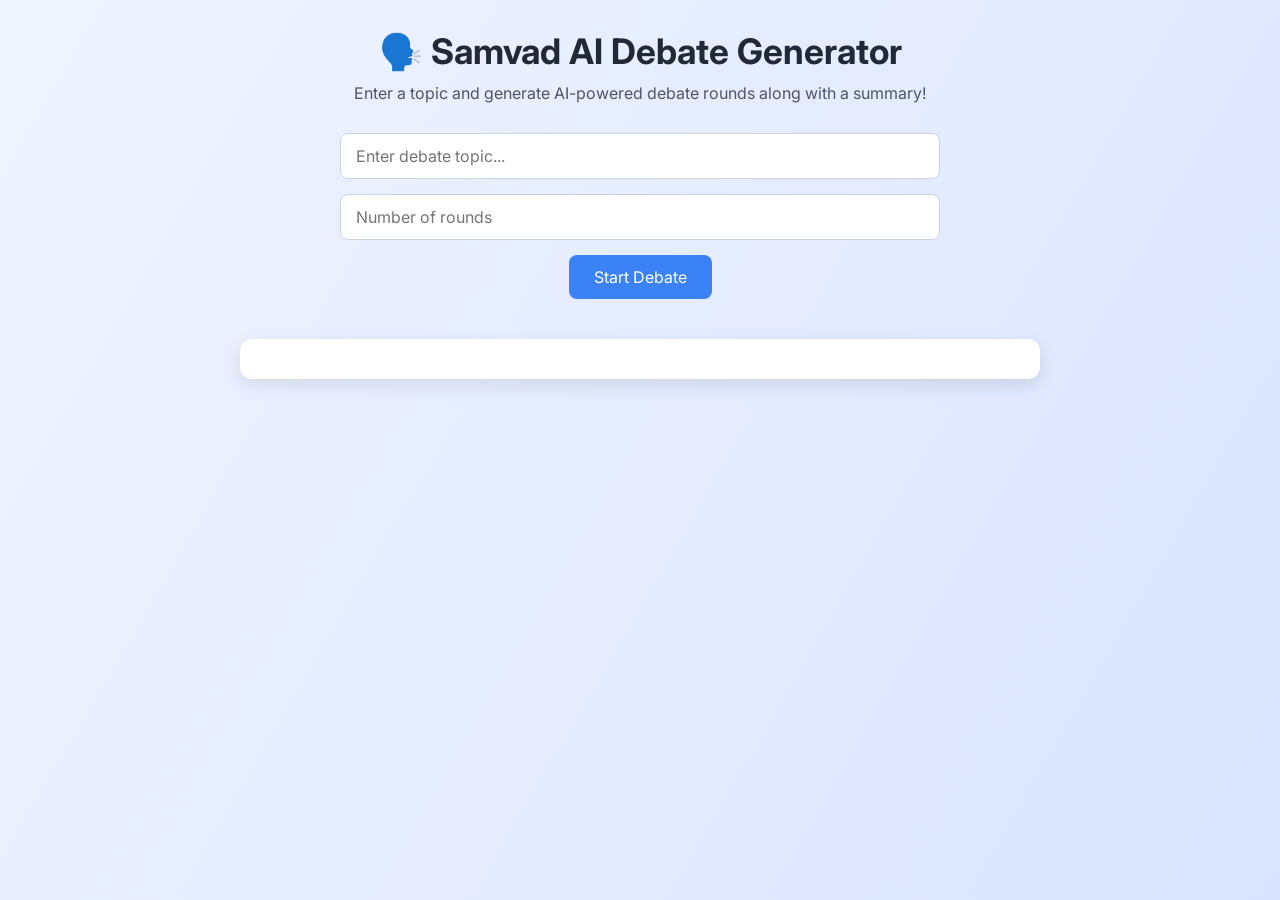
==== index.html @ bdc63c38 "Add files via upload" ====
<!DOCTYPE html>
<html lang="en">
<head>
  <meta charset="UTF-8" />
  <meta name="viewport" content="width=device-width, initial-scale=1.0" />
  <title>🗣️ Samvad AI Debate Generator</title>
  <link href="https://fonts.googleapis.com/css2?family=Inter:wght@400;600;700&display=swap" rel="stylesheet" />
  <style>
    * {
      box-sizing: border-box;
      margin: 0;
      padding: 0;
      font-family: 'Inter', sans-serif;
    }

    body {
      background: linear-gradient(120deg, #f0f4ff, #d9e4ff);
      min-height: 100vh;
      display: flex;
      flex-direction: column;
      align-items: center;
      padding: 30px;
    }

    h1 {
      font-size: 2.2rem;
      color: #1f2937;
      margin-bottom: 10px;
      text-align: center;
    }

    p.subtitle {
      font-size: 1rem;
      color: #4b5563;
      margin-bottom: 30px;
      text-align: center;
    }

    form {
      display: flex;
      flex-direction: column;
      align-items: center;
      width: 100%;
      max-width: 600px;
      gap: 15px;
      margin-bottom: 40px;
    }

    input[type="text"],
    input[type="number"] {
      width: 100%;
      padding: 12px 15px;
      border: 1px solid #cbd5e1;
      border-radius: 8px;
      font-size: 1rem;
      transition: 0.3s ease;
    }

    input[type="text"]:focus,
    input[type="number"]:focus {
      border-color: #3b82f6;
      outline: none;
      box-shadow: 0 0 8px rgba(59, 130, 246, 0.3);
    }

    button {
      padding: 12px 25px;
      font-size: 1rem;
      background: #3b82f6;
      color: #fff;
      border: none;
      border-radius: 8px;
      cursor: pointer;
      transition: 0.3s ease;
    }

    button:hover {
      background: #2563eb;
      transform: translateY(-2px);
      box-shadow: 0 4px 12px rgba(0, 0, 0, 0.1);
    }

    .card {
      width: 100%;
      max-width: 800px;
      background: #ffffff;
      padding: 20px 25px;
      border-radius: 12px;
      box-shadow: 0 6px 18px rgba(0, 0, 0, 0.1);
      margin-bottom: 25px;
      transition: transform 0.3s ease, box-shadow 0.3s ease;
      word-wrap: break-word;
      white-space: pre-wrap;
    }

    .card:hover {
      transform: translateY(-3px);
      box-shadow: 0 12px 24px rgba(0, 0, 0, 0.15);
    }

    .round-title {
      font-weight: 700;
      color: #1e40af;
      margin-bottom: 10px;
      font-size: 1.1rem;
    }

    .debater {
      margin-bottom: 8px;
      font-size: 1rem;
      line-height: 1.7;
    }

    .debater span {
      font-weight: 600;
    }

    #summary h3 {
      font-size: 1.2rem;
      margin-bottom: 10px;
      color: #1f2937;
    }

    .summary-text {
      font-size: 1rem;
      line-height: 1.7;
      color: #374151;
      white-space: normal;
    }

    #loading {
      display: none;
      margin: 20px 0;
      font-size: 1rem;
      color: #3b82f6;
      font-weight: 600;
      animation: pulse 1.2s infinite;
    }

    @keyframes pulse {
      0% { opacity: 0.5; }
      50% { opacity: 1; }
      100% { opacity: 0.5; }
    }
  </style>
</head>
<body>
  <h1>🗣️ Samvad AI Debate Generator</h1>
  <p class="subtitle">Enter a topic and generate AI-powered debate rounds along with a summary!</p>

  <form id="debate-form">
    <input type="text" name="topic" placeholder="Enter debate topic..." required />
    <input type="number" name="rounds" placeholder="Number of rounds" min="1" max="10" required />
    <button type="submit">Start Debate</button>
  </form>

  <div id="loading">Generating debate... 🤖</div>

  <div id="debate-container"></div>
  <div id="summary" class="card"></div>

  <script>
    const form = document.getElementById('debate-form');
    const debateContainer = document.getElementById('debate-container');
    const summaryCard = document.getElementById('summary');
    const loading = document.getElementById('loading');

    function escapeHTML(text) {
      return text
        .replace(/&/g, "&amp;")
        .replace(/</g, "&lt;")
        .replace(/>/g, "&gt;")
        .replace(/"/g, "&quot;")
        .replace(/'/g, "&#039;");
    }

    function cleanSummary(text) {
      return escapeHTML(text.replace(/\[OUT\]|\[\/OUT\]/g, '').trim());
    }

    form.addEventListener('submit', async (e) => {
      e.preventDefault();
      debateContainer.innerHTML = '';
      summaryCard.innerHTML = '';
      loading.style.display = 'block';

      const topic = form.topic.value;
      const rounds = form.rounds.value;

      try {
        const response = await fetch('/generate_debate', {
          method: 'POST',
          headers: { 'Content-Type': 'application/json' },
          body: JSON.stringify({ topic, rounds })
        });

        const data = await response.json();
        loading.style.display = 'none';

        if (data.error) {
          debateContainer.innerHTML = `<div class="card">Error generating debate. Check console.</div>`;
          console.error(data.error);
          return;
        }

        data.rounds.forEach((round, index) => {
          const card = document.createElement('div');
          card.classList.add('card');
          card.innerHTML = `<div class="round-title">Round ${index + 1}</div>
                            <div class="debater">🅰️ <span>Debater A (Pro):</span> ${escapeHTML(round.pro)}</div>
                            <div class="debater">🅱️ <span>Debater B (Con):</span> ${escapeHTML(round.con)}</div>`;
          debateContainer.appendChild(card);
        });

        summaryCard.innerHTML = `<h3>Debate Summary</h3><div class="summary-text">${cleanSummary(data.summary)}</div>`;

      } catch (err) {
        loading.style.display = 'none';
        debateContainer.innerHTML = `<div class="card">Error generating debate. Check console.</div>`;
        console.error(err);
      }
    });
  </script>
</body>
</html>
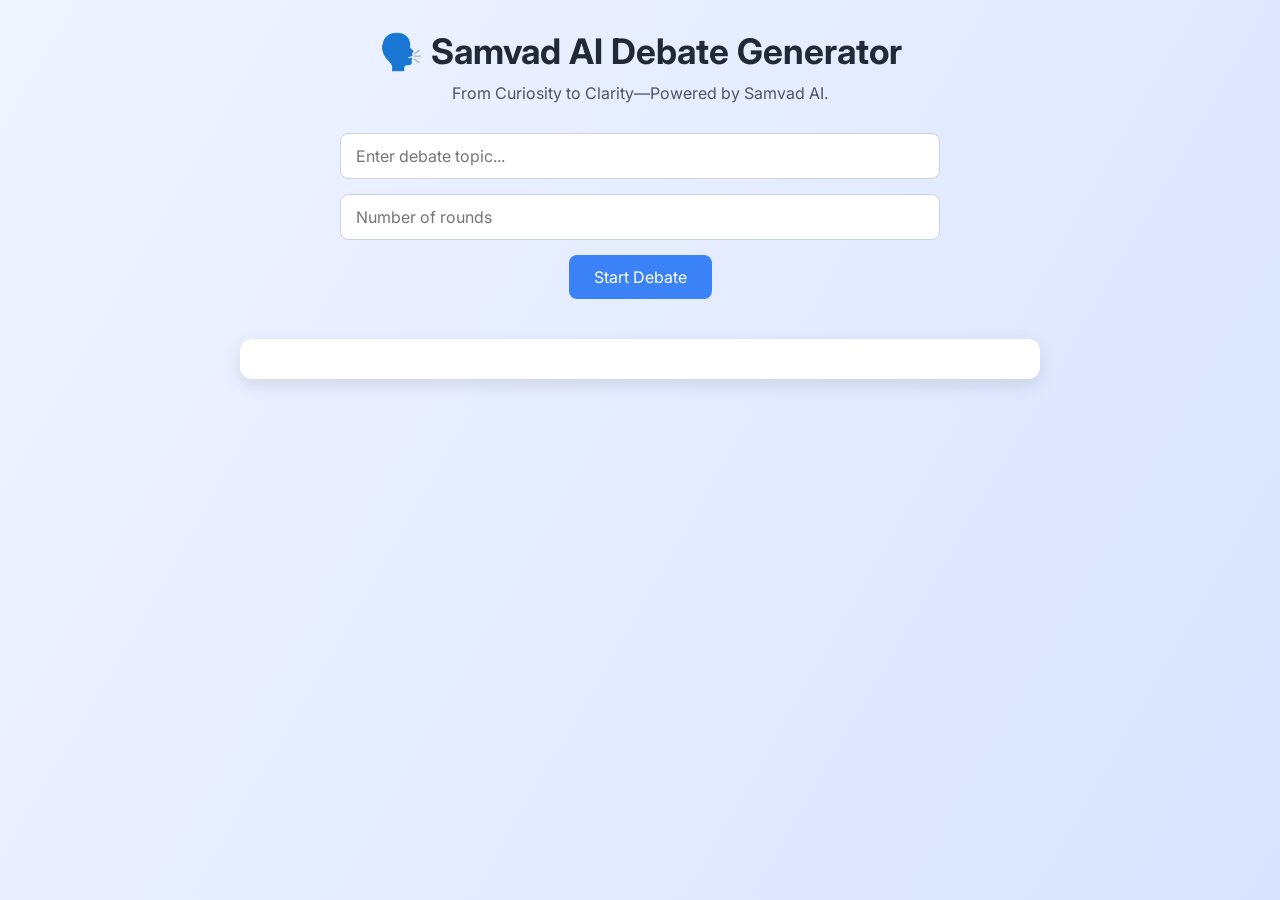
==== commit f4c1e909: "Update index.html" ====
--- a/index.html
+++ b/index.html
@@ -146,7 +146,7 @@
 </head>
 <body>
   <h1>🗣️ Samvad AI Debate Generator</h1>
-  <p class="subtitle">Enter a topic and generate AI-powered debate rounds along with a summary!</p>
+  <p class="subtitle">From Curiosity to Clarity—Powered by Samvad AI.</p>
 
   <form id="debate-form">
     <input type="text" name="topic" placeholder="Enter debate topic..." required />
@@ -222,4 +222,5 @@
     });
   </script>
 </body>
-</html>+
+</html>
